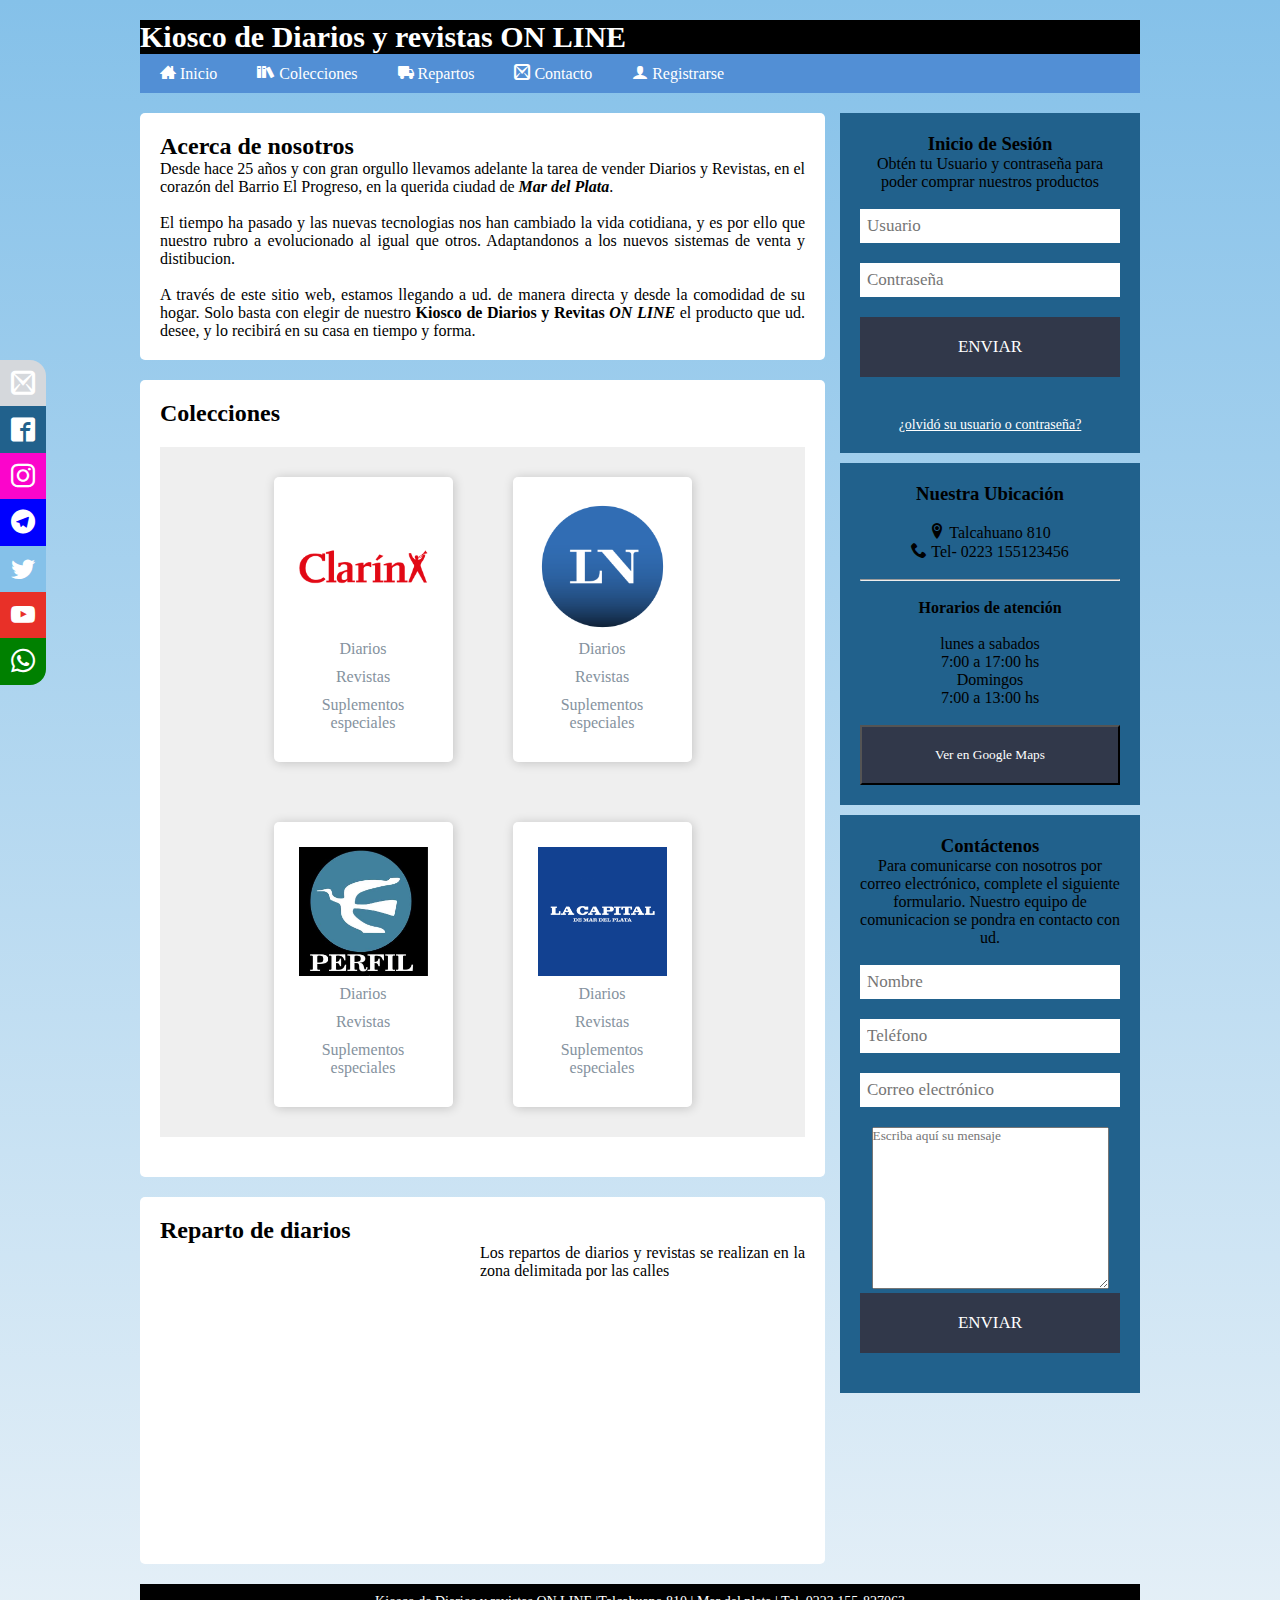
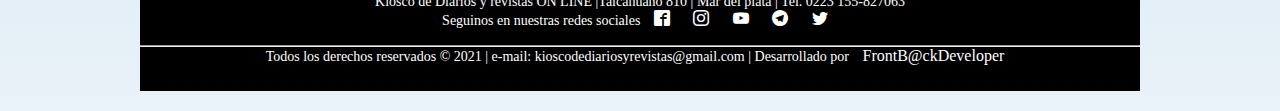
==== index.html @ 90f56857 "inicamos el sitio" ====
<!DOCTYPE html>
<html lang="en">
<head>
	<meta charset="UTF-8">
	<title>Kiosko virtual</title>
	<link rel="stylesheet" href="font.css">
	<link rel="stylesheet" type="text/css" href="estilos.css">
</head>
<body>
	<header>
		
		<div class="titulo">
			<h1>Kiosco de Diarios y revistas ON LINE</h1>
		</div>	
		<nav>
			<ul>
			    <li><a href="#reseña-historica"><span class="icon-home3"></span> Inicio</a></li>
			    <li><a href="#colecciones"><span class="icon-books"></span> Colecciones</a></li>
			    <li><a href="#repartos"><span class="icon-truck"></span> Repartos</a></li>
			    <li><a href="#contacto"><span class="icon-mail2"></span> Contacto</a></li>
			    <li><a href="#"><span class="icon-user"></span> Registrarse</a></li>

			</ul>
		</nav>
		
	</header>
	<section>
		<div class="social-bar">
			<a href="mailto:gustavodbeltran@gmail.com" class="icon icon-mail2"  target="_blank"></a>
			<a href="https://es-la.facebook.com/" class="icon icon-facebook2"  target="_blank"></a>
			<a href="https://www.instagram.com/?hl=es" class="icon icon-instagram"target="_blank"></a>
			<a href="https://www.youtube.com/" class="icon icon-telegram"  target="_blank"></a>
			<a href="https://www.youtube.com/" class="icon icon-twitter"  target="_blank"></a>
			<a href="https://www.youtube.com/" class="icon icon-youtube"  target="_blank"></a>
			<a href="https://web.whatsapp.com/" class="icon icon-whatsapp"  target="_blank"></a>
		</div>
	</section>

	<section class="main">
		<section class="articles">
			<article id="reseña-historica">
				<h2>Acerca de nosotros</h2>
				<p>Desde hace 25 años y con gran orgullo llevamos adelante la tarea de vender Diarios y Revistas, en el corazón del Barrio El Progreso, en la querida ciudad de <strong><em>Mar del Plata</em></strong>.</p><br>
				<p>El tiempo ha pasado y las nuevas tecnologias nos han cambiado la vida cotidiana, y es por ello 
				que nuestro rubro a evolucionado al igual que otros. Adaptandonos a los nuevos sistemas de venta y distibucion.</p><br>
				<p>A través de este sitio web, estamos llegando a ud. de manera directa y desde la comodidad de su hogar. Solo basta con elegir de nuestro <strong>Kiosco de Diarios y Revitas <em>ON LINE</em></strong> el producto que ud. desee, y lo recibirá en su casa en tiempo y forma.</p>
			</article>

			<article id="colecciones">
				<h2>Colecciones</h2>
				<div class="contenedor">
					<div class="tarjeta">
						<a href="clarin.html"><img id="clarin" src="imagenes/logos/logo-clarin.png" alt="Logo editorial"></a>
						
						<ul>
							<li>Diarios</li>
							<li>Revistas</li>
							<li>Suplementos especiales</li>
						</ul>
					</div>
					
					<div class="tarjeta">
						<a href="lanacion.html"><img id="la-nacion" src="imagenes/logos/logo-la-nacion.png"  alt="Logo editorial"></a>
					 	
					 	<ul>
							<li>Diarios</li>
							<li>Revistas</li>
							<li>Suplementos especiales</li>
						</ul>
					</div>

					<div class="tarjeta">
						<a href="perfil.html"><img id="perfil" src="imagenes/logos/logo-perfil.png" alt="Logo editorial"></a>
						
						<ul>
							<li>Diarios</li>
							<li>Revistas</li>
							<li>Suplementos especiales</li>
						</ul>
					</div>	

					<div class="tarjeta">
						<a href="lacapital.html"><img id="otra" src="imagenes/logos/lacapitalmdp.png" alt="Logo editorial"></a>
						
						<ul>
							<li>Diarios</li>
							<li>Revistas</li>
							<li>Suplementos especiales</li>
						</ul>
					</div>		
				</div>
			</article>
				
			<article id="repartos">
				<h2>Reparto de diarios</h2>
				<div class="mapa"><iframe src="https://www.google.com/maps/embed?pb=!1m18!1m12!1m3!1d3142.7952784592476!2d-57.57478438467501!3d-38.028551879713945!2m3!1f0!2f0!3f0!3m2!1i1024!2i768!4f13.1!3m3!1m2!1s0x9584de8dae83ab73%3A0x422f6598121aa01e!2sTalcahuano%20810%2C%20B7608BMR%20Mar%20del%20Plata%2C%20Provincia%20de%20Buenos%20Aires!5e0!3m2!1ses-419!2sar!4v1635591269190!5m2!1ses-419!2sar" width="400" height="300" style="border:0;" allowfullscreen="" loading="lazy"></iframe>
					<p>Los repartos de diarios y revistas se realizan en la zona delimitada por las calles </p></div>
				
			</article>

		</section>

			
		<aside class="principal">
			<div class="formulario">
			<h3>Inicio de Sesión</h3>
			<p>Obtén tu Usuario y contraseña para poder comprar nuestros productos</p><br>
				<form action="" method="post">
		        	<input type="text" name="Usuario" id="usuario" placeholder="Usuario">
		        	<label for="usuario"></label>
		        	<input type="password" name="contraseña" id="contrasenia" placeholder="Contraseña">
		        	<label for="contrasenia"></label>
		        	<input type="button" value="ENVIAR" id="boton"><br>
		        	<label for="boton"></label>
		        	<a id="link-inicio-de-sesion" href="">¿olvidó su usuario o contraseña?</a>
      			 </form>
    		</div>
			
		</aside>
		<aside id="ubicacion">
			<h3>Nuestra Ubicación</h3><br>
			<p><span class="icon-location2"></span> Talcahuano 810</p>
			<p><span class="icon-phone"></span> Tel- 0223 155123456</p><br><hr><br>
			<h4>Horarios de atención</h4><br>
			<p>lunes a sabados</p>
			<p>7:00 a 17:00 hs</p>
			<p>Domingos</p>
			<p>7:00 a 13:00 hs</p><br>
			<button><a href="https://goo.gl/maps/U3btjPP51TxRwu1b6" target="_blank">Ver en Google Maps</a></button><br>
		</aside>

		<aside id="contacto">
			<div class="formulario">
			<h3>Contáctenos</h3>
			<p>Para comunicarse con nosotros por correo electrónico, complete el siguiente formulario. Nuestro equipo de comunicacion se pondra en contacto con ud.</p><br>
				<form action="">
		        	<input type="text" name="Nombre" placeholder="Nombre">
		        	<input type="text" name="Telefono" placeholder="Teléfono">
		        	<input type="email" name="Correo" placeholder="Correo electrónico">
		        	<textarea name="mensaje" placeholder="Escriba aquí su mensaje" cols="30" rows="10"></textarea>
		        	<input type="button" value="ENVIAR" id="boton">

      			 </form>
    		</div>
		</aside>
	</section>
	
	<footer>
	<p class="piedepagina">Kiosco de Diarios y revistas ON LINE |Talcahuano 810 | Mar del plata | Tel. 0223 155-827063</p>
	<p>Seguinos en nuestras redes sociales 
			<a href="https://es-la.facebook.com/"><span class="icon-facebook2" target="_blank"></span></a>
			<a href="https://www.instagram.com/?hl=es"><span class="icon-instagram" target="_blank"></span></a>
			<a href="https://www.youtube.com/"><span class="icon-youtube" target="_blank"></span></a>
			<a href="https://www.youtube.com/"><span class="icon-telegram"  target="_blank"></span></a>
			<a href="https://www.youtube.com/"><span class="icon-twitter"  target="_blank"></span></a><br><br><hr>
	  Todos los derechos reservados &#169 2021 | e-mail: kioscodediariosyrevistas@gmail.com | Desarrollado por <a href="#">FrontB@ckDeveloper</a>
	</p><br>
	</footer>

</body>
</html>
---- font.css ----
@font-face {
  font-family: 'icomoon';
  src:  url('fonts/icomoon.eot?ar2jnz');
  src:  url('fonts/icomoon.eot?ar2jnz#iefix') format('embedded-opentype'),
    url('fonts/icomoon.ttf?ar2jnz') format('truetype'),
    url('fonts/icomoon.woff?ar2jnz') format('woff'),
    url('fonts/icomoon.svg?ar2jnz#icomoon') format('svg');
  font-weight: normal;
  font-style: normal;
  font-display: block;
}

[class^="icon-"], [class*=" icon-"] {
  /* use !important to prevent issues with browser extensions that change fonts */
  font-family: 'icomoon' !important;
  speak: never;
  font-style: normal;
  font-weight: normal;
  font-variant: normal;
  text-transform: none;
  line-height: 1;

  /* Better Font Rendering =========== */
  -webkit-font-smoothing: antialiased;
  -moz-osx-font-smoothing: grayscale;
}

.icon-home:before {
  content: "\e900";
}
.icon-home2:before {
  content: "\e901";
}
.icon-home3:before {
  content: "\e902";
}
.icon-office:before {
  content: "\e903";
}
.icon-newspaper:before {
  content: "\e904";
}
.icon-pencil:before {
  content: "\e905";
}
.icon-pencil2:before {
  content: "\e906";
}
.icon-quill:before {
  content: "\e907";
}
.icon-pen:before {
  content: "\e908";
}
.icon-blog:before {
  content: "\e909";
}
.icon-eyedropper:before {
  content: "\e90a";
}
.icon-droplet:before {
  content: "\e90b";
}
.icon-paint-format:before {
  content: "\e90c";
}
.icon-image:before {
  content: "\e90d";
}
.icon-images:before {
  content: "\e90e";
}
.icon-camera:before {
  content: "\e90f";
}
.icon-headphones:before {
  content: "\e910";
}
.icon-music:before {
  content: "\e911";
}
.icon-play:before {
  content: "\e912";
}
.icon-film:before {
  content: "\e913";
}
.icon-video-camera:before {
  content: "\e914";
}
.icon-dice:before {
  content: "\e915";
}
.icon-pacman:before {
  content: "\e916";
}
.icon-spades:before {
  content: "\e917";
}
.icon-clubs:before {
  content: "\e918";
}
.icon-diamonds:before {
  content: "\e919";
}
.icon-bullhorn:before {
  content: "\e91a";
}
.icon-connection:before {
  content: "\e91b";
}
.icon-podcast:before {
  content: "\e91c";
}
.icon-feed:before {
  content: "\e91d";
}
.icon-mic:before {
  content: "\e91e";
}
.icon-book:before {
  content: "\e91f";
}
.icon-books:before {
  content: "\e920";
}
.icon-library:before {
  content: "\e921";
}
.icon-file-text:before {
  content: "\e922";
}
.icon-profile:before {
  content: "\e923";
}
.icon-file-empty:before {
  content: "\e924";
}
.icon-files-empty:before {
  content: "\e925";
}
.icon-file-text2:before {
  content: "\e926";
}
.icon-file-picture:before {
  content: "\e927";
}
.icon-file-music:before {
  content: "\e928";
}
.icon-file-play:before {
  content: "\e929";
}
.icon-file-video:before {
  content: "\e92a";
}
.icon-file-zip:before {
  content: "\e92b";
}
.icon-copy:before {
  content: "\e92c";
}
.icon-paste:before {
  content: "\e92d";
}
.icon-stack:before {
  content: "\e92e";
}
.icon-folder:before {
  content: "\e92f";
}
.icon-folder-open:before {
  content: "\e930";
}
.icon-folder-plus:before {
  content: "\e931";
}
.icon-folder-minus:before {
  content: "\e932";
}
.icon-folder-download:before {
  content: "\e933";
}
.icon-folder-upload:before {
  content: "\e934";
}
.icon-price-tag:before {
  content: "\e935";
}
.icon-price-tags:before {
  content: "\e936";
}
.icon-barcode:before {
  content: "\e937";
}
.icon-qrcode:before {
  content: "\e938";
}
.icon-ticket:before {
  content: "\e939";
}
.icon-cart:before {
  content: "\e93a";
}
.icon-coin-dollar:before {
  content: "\e93b";
}
.icon-coin-euro:before {
  content: "\e93c";
}
.icon-coin-pound:before {
  content: "\e93d";
}
.icon-coin-yen:before {
  content: "\e93e";
}
.icon-credit-card:before {
  content: "\e93f";
}
.icon-calculator:before {
  content: "\e940";
}
.icon-lifebuoy:before {
  content: "\e941";
}
.icon-phone:before {
  content: "\e942";
}
.icon-phone-hang-up:before {
  content: "\e943";
}
.icon-address-book:before {
  content: "\e944";
}
.icon-envelop:before {
  content: "\e945";
}
.icon-pushpin:before {
  content: "\e946";
}
.icon-location:before {
  content: "\e947";
}
.icon-location2:before {
  content: "\e948";
}
.icon-compass:before {
  content: "\e949";
}
.icon-compass2:before {
  content: "\e94a";
}
.icon-map:before {
  content: "\e94b";
}
.icon-map2:before {
  content: "\e94c";
}
.icon-history:before {
  content: "\e94d";
}
.icon-clock:before {
  content: "\e94e";
}
.icon-clock2:before {
  content: "\e94f";
}
.icon-alarm:before {
  content: "\e950";
}
.icon-bell:before {
  content: "\e951";
}
.icon-stopwatch:before {
  content: "\e952";
}
.icon-calendar:before {
  content: "\e953";
}
.icon-printer:before {
  content: "\e954";
}
.icon-keyboard:before {
  content: "\e955";
}
.icon-display:before {
  content: "\e956";
}
.icon-laptop:before {
  content: "\e957";
}
.icon-mobile:before {
  content: "\e958";
}
.icon-mobile2:before {
  content: "\e959";
}
.icon-tablet:before {
  content: "\e95a";
}
.icon-tv:before {
  content: "\e95b";
}
.icon-drawer:before {
  content: "\e95c";
}
.icon-drawer2:before {
  content: "\e95d";
}
.icon-box-add:before {
  content: "\e95e";
}
.icon-box-remove:before {
  content: "\e95f";
}
.icon-download:before {
  content: "\e960";
}
.icon-upload:before {
  content: "\e961";
}
.icon-floppy-disk:before {
  content: "\e962";
}
.icon-drive:before {
  content: "\e963";
}
.icon-database:before {
  content: "\e964";
}
.icon-undo:before {
  content: "\e965";
}
.icon-redo:before {
  content: "\e966";
}
.icon-undo2:before {
  content: "\e967";
}
.icon-redo2:before {
  content: "\e968";
}
.icon-forward:before {
  content: "\e969";
}
.icon-reply:before {
  content: "\e96a";
}
.icon-bubble:before {
  content: "\e96b";
}
.icon-bubbles:before {
  content: "\e96c";
}
.icon-bubbles2:before {
  content: "\e96d";
}
.icon-bubble2:before {
  content: "\e96e";
}
.icon-bubbles3:before {
  content: "\e96f";
}
.icon-bubbles4:before {
  content: "\e970";
}
.icon-user:before {
  content: "\e971";
}
.icon-users:before {
  content: "\e972";
}
.icon-user-plus:before {
  content: "\e973";
}
.icon-user-minus:before {
  content: "\e974";
}
.icon-user-check:before {
  content: "\e975";
}
.icon-user-tie:before {
  content: "\e976";
}
.icon-quotes-left:before {
  content: "\e977";
}
.icon-quotes-right:before {
  content: "\e978";
}
.icon-hour-glass:before {
  content: "\e979";
}
.icon-spinner:before {
  content: "\e97a";
}
.icon-spinner2:before {
  content: "\e97b";
}
.icon-spinner3:before {
  content: "\e97c";
}
.icon-spinner4:before {
  content: "\e97d";
}
.icon-spinner5:before {
  content: "\e97e";
}
.icon-spinner6:before {
  content: "\e97f";
}
.icon-spinner7:before {
  content: "\e980";
}
.icon-spinner8:before {
  content: "\e981";
}
.icon-spinner9:before {
  content: "\e982";
}
.icon-spinner10:before {
  content: "\e983";
}
.icon-spinner11:before {
  content: "\e984";
}
.icon-binoculars:before {
  content: "\e985";
}
.icon-search:before {
  content: "\e986";
}
.icon-zoom-in:before {
  content: "\e987";
}
.icon-zoom-out:before {
  content: "\e988";
}
.icon-enlarge:before {
  content: "\e989";
}
.icon-shrink:before {
  content: "\e98a";
}
.icon-enlarge2:before {
  content: "\e98b";
}
.icon-shrink2:before {
  content: "\e98c";
}
.icon-key:before {
  content: "\e98d";
}
.icon-key2:before {
  content: "\e98e";
}
.icon-lock:before {
  content: "\e98f";
}
.icon-unlocked:before {
  content: "\e990";
}
.icon-wrench:before {
  content: "\e991";
}
.icon-equalizer:before {
  content: "\e992";
}
.icon-equalizer2:before {
  content: "\e993";
}
.icon-cog:before {
  content: "\e994";
}
.icon-cogs:before {
  content: "\e995";
}
.icon-hammer:before {
  content: "\e996";
}
.icon-magic-wand:before {
  content: "\e997";
}
.icon-aid-kit:before {
  content: "\e998";
}
.icon-bug:before {
  content: "\e999";
}
.icon-pie-chart:before {
  content: "\e99a";
}
.icon-stats-dots:before {
  content: "\e99b";
}
.icon-stats-bars:before {
  content: "\e99c";
}
.icon-stats-bars2:before {
  content: "\e99d";
}
.icon-trophy:before {
  content: "\e99e";
}
.icon-gift:before {
  content: "\e99f";
}
.icon-glass:before {
  content: "\e9a0";
}
.icon-glass2:before {
  content: "\e9a1";
}
.icon-mug:before {
  content: "\e9a2";
}
.icon-spoon-knife:before {
  content: "\e9a3";
}
.icon-leaf:before {
  content: "\e9a4";
}
.icon-rocket:before {
  content: "\e9a5";
}
.icon-meter:before {
  content: "\e9a6";
}
.icon-meter2:before {
  content: "\e9a7";
}
.icon-hammer2:before {
  content: "\e9a8";
}
.icon-fire:before {
  content: "\e9a9";
}
.icon-lab:before {
  content: "\e9aa";
}
.icon-magnet:before {
  content: "\e9ab";
}
.icon-bin:before {
  content: "\e9ac";
}
.icon-bin2:before {
  content: "\e9ad";
}
.icon-briefcase:before {
  content: "\e9ae";
}
.icon-airplane:before {
  content: "\e9af";
}
.icon-truck:before {
  content: "\e9b0";
}
.icon-road:before {
  content: "\e9b1";
}
.icon-accessibility:before {
  content: "\e9b2";
}
.icon-target:before {
  content: "\e9b3";
}
.icon-shield:before {
  content: "\e9b4";
}
.icon-power:before {
  content: "\e9b5";
}
.icon-switch:before {
  content: "\e9b6";
}
.icon-power-cord:before {
  content: "\e9b7";
}
.icon-clipboard:before {
  content: "\e9b8";
}
.icon-list-numbered:before {
  content: "\e9b9";
}
.icon-list:before {
  content: "\e9ba";
}
.icon-list2:before {
  content: "\e9bb";
}
.icon-tree:before {
  content: "\e9bc";
}
.icon-menu:before {
  content: "\e9bd";
}
.icon-menu2:before {
  content: "\e9be";
}
.icon-menu3:before {
  content: "\e9bf";
}
.icon-menu4:before {
  content: "\e9c0";
}
.icon-cloud:before {
  content: "\e9c1";
}
.icon-cloud-download:before {
  content: "\e9c2";
}
.icon-cloud-upload:before {
  content: "\e9c3";
}
.icon-cloud-check:before {
  content: "\e9c4";
}
.icon-download2:before {
  content: "\e9c5";
}
.icon-upload2:before {
  content: "\e9c6";
}
.icon-download3:before {
  content: "\e9c7";
}
.icon-upload3:before {
  content: "\e9c8";
}
.icon-sphere:before {
  content: "\e9c9";
}
.icon-earth:before {
  content: "\e9ca";
}
.icon-link:before {
  content: "\e9cb";
}
.icon-flag:before {
  content: "\e9cc";
}
.icon-attachment:before {
  content: "\e9cd";
}
.icon-eye:before {
  content: "\e9ce";
}
.icon-eye-plus:before {
  content: "\e9cf";
}
.icon-eye-minus:before {
  content: "\e9d0";
}
.icon-eye-blocked:before {
  content: "\e9d1";
}
.icon-bookmark:before {
  content: "\e9d2";
}
.icon-bookmarks:before {
  content: "\e9d3";
}
.icon-sun:before {
  content: "\e9d4";
}
.icon-contrast:before {
  content: "\e9d5";
}
.icon-brightness-contrast:before {
  content: "\e9d6";
}
.icon-star-empty:before {
  content: "\e9d7";
}
.icon-star-half:before {
  content: "\e9d8";
}
.icon-star-full:before {
  content: "\e9d9";
}
.icon-heart:before {
  content: "\e9da";
}
.icon-heart-broken:before {
  content: "\e9db";
}
.icon-man:before {
  content: "\e9dc";
}
.icon-woman:before {
  content: "\e9dd";
}
.icon-man-woman:before {
  content: "\e9de";
}
.icon-happy:before {
  content: "\e9df";
}
.icon-happy2:before {
  content: "\e9e0";
}
.icon-smile:before {
  content: "\e9e1";
}
.icon-smile2:before {
  content: "\e9e2";
}
.icon-tongue:before {
  content: "\e9e3";
}
.icon-tongue2:before {
  content: "\e9e4";
}
.icon-sad:before {
  content: "\e9e5";
}
.icon-sad2:before {
  content: "\e9e6";
}
.icon-wink:before {
  content: "\e9e7";
}
.icon-wink2:before {
  content: "\e9e8";
}
.icon-grin:before {
  content: "\e9e9";
}
.icon-grin2:before {
  content: "\e9ea";
}
.icon-cool:before {
  content: "\e9eb";
}
.icon-cool2:before {
  content: "\e9ec";
}
.icon-angry:before {
  content: "\e9ed";
}
.icon-angry2:before {
  content: "\e9ee";
}
.icon-evil:before {
  content: "\e9ef";
}
.icon-evil2:before {
  content: "\e9f0";
}
.icon-shocked:before {
  content: "\e9f1";
}
.icon-shocked2:before {
  content: "\e9f2";
}
.icon-baffled:before {
  content: "\e9f3";
}
.icon-baffled2:before {
  content: "\e9f4";
}
.icon-confused:before {
  content: "\e9f5";
}
.icon-confused2:before {
  content: "\e9f6";
}
.icon-neutral:before {
  content: "\e9f7";
}
.icon-neutral2:before {
  content: "\e9f8";
}
.icon-hipster:before {
  content: "\e9f9";
}
.icon-hipster2:before {
  content: "\e9fa";
}
.icon-wondering:before {
  content: "\e9fb";
}
.icon-wondering2:before {
  content: "\e9fc";
}
.icon-sleepy:before {
  content: "\e9fd";
}
.icon-sleepy2:before {
  content: "\e9fe";
}
.icon-frustrated:before {
  content: "\e9ff";
}
.icon-frustrated2:before {
  content: "\ea00";
}
.icon-crying:before {
  content: "\ea01";
}
.icon-crying2:before {
  content: "\ea02";
}
.icon-point-up:before {
  content: "\ea03";
}
.icon-point-right:before {
  content: "\ea04";
}
.icon-point-down:before {
  content: "\ea05";
}
.icon-point-left:before {
  content: "\ea06";
}
.icon-warning:before {
  content: "\ea07";
}
.icon-notification:before {
  content: "\ea08";
}
.icon-question:before {
  content: "\ea09";
}
.icon-plus:before {
  content: "\ea0a";
}
.icon-minus:before {
  content: "\ea0b";
}
.icon-info:before {
  content: "\ea0c";
}
.icon-cancel-circle:before {
  content: "\ea0d";
}
.icon-blocked:before {
  content: "\ea0e";
}
.icon-cross:before {
  content: "\ea0f";
}
.icon-checkmark:before {
  content: "\ea10";
}
.icon-checkmark2:before {
  content: "\ea11";
}
.icon-spell-check:before {
  content: "\ea12";
}
.icon-enter:before {
  content: "\ea13";
}
.icon-exit:before {
  content: "\ea14";
}
.icon-play2:before {
  content: "\ea15";
}
.icon-pause:before {
  content: "\ea16";
}
.icon-stop:before {
  content: "\ea17";
}
.icon-previous:before {
  content: "\ea18";
}
.icon-next:before {
  content: "\ea19";
}
.icon-backward:before {
  content: "\ea1a";
}
.icon-forward2:before {
  content: "\ea1b";
}
.icon-play3:before {
  content: "\ea1c";
}
.icon-pause2:before {
  content: "\ea1d";
}
.icon-stop2:before {
  content: "\ea1e";
}
.icon-backward2:before {
  content: "\ea1f";
}
.icon-forward3:before {
  content: "\ea20";
}
.icon-first:before {
  content: "\ea21";
}
.icon-last:before {
  content: "\ea22";
}
.icon-previous2:before {
  content: "\ea23";
}
.icon-next2:before {
  content: "\ea24";
}
.icon-eject:before {
  content: "\ea25";
}
.icon-volume-high:before {
  content: "\ea26";
}
.icon-volume-medium:before {
  content: "\ea27";
}
.icon-volume-low:before {
  content: "\ea28";
}
.icon-volume-mute:before {
  content: "\ea29";
}
.icon-volume-mute2:before {
  content: "\ea2a";
}
.icon-volume-increase:before {
  content: "\ea2b";
}
.icon-volume-decrease:before {
  content: "\ea2c";
}
.icon-loop:before {
  content: "\ea2d";
}
.icon-loop2:before {
  content: "\ea2e";
}
.icon-infinite:before {
  content: "\ea2f";
}
.icon-shuffle:before {
  content: "\ea30";
}
.icon-arrow-up-left:before {
  content: "\ea31";
}
.icon-arrow-up:before {
  content: "\ea32";
}
.icon-arrow-up-right:before {
  content: "\ea33";
}
.icon-arrow-right:before {
  content: "\ea34";
}
.icon-arrow-down-right:before {
  content: "\ea35";
}
.icon-arrow-down:before {
  content: "\ea36";
}
.icon-arrow-down-left:before {
  content: "\ea37";
}
.icon-arrow-left:before {
  content: "\ea38";
}
.icon-arrow-up-left2:before {
  content: "\ea39";
}
.icon-arrow-up2:before {
  content: "\ea3a";
}
.icon-arrow-up-right2:before {
  content: "\ea3b";
}
.icon-arrow-right2:before {
  content: "\ea3c";
}
.icon-arrow-down-right2:before {
  content: "\ea3d";
}
.icon-arrow-down2:before {
  content: "\ea3e";
}
.icon-arrow-down-left2:before {
  content: "\ea3f";
}
.icon-arrow-left2:before {
  content: "\ea40";
}
.icon-circle-up:before {
  content: "\ea41";
}
.icon-circle-right:before {
  content: "\ea42";
}
.icon-circle-down:before {
  content: "\ea43";
}
.icon-circle-left:before {
  content: "\ea44";
}
.icon-tab:before {
  content: "\ea45";
}
.icon-move-up:before {
  content: "\ea46";
}
.icon-move-down:before {
  content: "\ea47";
}
.icon-sort-alpha-asc:before {
  content: "\ea48";
}
.icon-sort-alpha-desc:before {
  content: "\ea49";
}
.icon-sort-numeric-asc:before {
  content: "\ea4a";
}
.icon-sort-numberic-desc:before {
  content: "\ea4b";
}
.icon-sort-amount-asc:before {
  content: "\ea4c";
}
.icon-sort-amount-desc:before {
  content: "\ea4d";
}
.icon-command:before {
  content: "\ea4e";
}
.icon-shift:before {
  content: "\ea4f";
}
.icon-ctrl:before {
  content: "\ea50";
}
.icon-opt:before {
  content: "\ea51";
}
.icon-checkbox-checked:before {
  content: "\ea52";
}
.icon-checkbox-unchecked:before {
  content: "\ea53";
}
.icon-radio-checked:before {
  content: "\ea54";
}
.icon-radio-checked2:before {
  content: "\ea55";
}
.icon-radio-unchecked:before {
  content: "\ea56";
}
.icon-crop:before {
  content: "\ea57";
}
.icon-make-group:before {
  content: "\ea58";
}
.icon-ungroup:before {
  content: "\ea59";
}
.icon-scissors:before {
  content: "\ea5a";
}
.icon-filter:before {
  content: "\ea5b";
}
.icon-font:before {
  content: "\ea5c";
}
.icon-ligature:before {
  content: "\ea5d";
}
.icon-ligature2:before {
  content: "\ea5e";
}
.icon-text-height:before {
  content: "\ea5f";
}
.icon-text-width:before {
  content: "\ea60";
}
.icon-font-size:before {
  content: "\ea61";
}
.icon-bold:before {
  content: "\ea62";
}
.icon-underline:before {
  content: "\ea63";
}
.icon-italic:before {
  content: "\ea64";
}
.icon-strikethrough:before {
  content: "\ea65";
}
.icon-omega:before {
  content: "\ea66";
}
.icon-sigma:before {
  content: "\ea67";
}
.icon-page-break:before {
  content: "\ea68";
}
.icon-superscript:before {
  content: "\ea69";
}
.icon-subscript:before {
  content: "\ea6a";
}
.icon-superscript2:before {
  content: "\ea6b";
}
.icon-subscript2:before {
  content: "\ea6c";
}
.icon-text-color:before {
  content: "\ea6d";
}
.icon-pagebreak:before {
  content: "\ea6e";
}
.icon-clear-formatting:before {
  content: "\ea6f";
}
.icon-table:before {
  content: "\ea70";
}
.icon-table2:before {
  content: "\ea71";
}
.icon-insert-template:before {
  content: "\ea72";
}
.icon-pilcrow:before {
  content: "\ea73";
}
.icon-ltr:before {
  content: "\ea74";
}
.icon-rtl:before {
  content: "\ea75";
}
.icon-section:before {
  content: "\ea76";
}
.icon-paragraph-left:before {
  content: "\ea77";
}
.icon-paragraph-center:before {
  content: "\ea78";
}
.icon-paragraph-right:before {
  content: "\ea79";
}
.icon-paragraph-justify:before {
  content: "\ea7a";
}
.icon-indent-increase:before {
  content: "\ea7b";
}
.icon-indent-decrease:before {
  content: "\ea7c";
}
.icon-share:before {
  content: "\ea7d";
}
.icon-new-tab:before {
  content: "\ea7e";
}
.icon-embed:before {
  content: "\ea7f";
}
.icon-embed2:before {
  content: "\ea80";
}
.icon-terminal:before {
  content: "\ea81";
}
.icon-share2:before {
  content: "\ea82";
}
.icon-mail:before {
  content: "\ea83";
}
.icon-mail2:before {
  content: "\ea84";
}
.icon-mail3:before {
  content: "\ea85";
}
.icon-mail4:before {
  content: "\ea86";
}
.icon-amazon:before {
  content: "\ea87";
}
.icon-google:before {
  content: "\ea88";
}
.icon-google2:before {
  content: "\ea89";
}
.icon-google3:before {
  content: "\ea8a";
}
.icon-google-plus:before {
  content: "\ea8b";
}
.icon-google-plus2:before {
  content: "\ea8c";
}
.icon-google-plus3:before {
  content: "\ea8d";
}
.icon-hangouts:before {
  content: "\ea8e";
}
.icon-google-drive:before {
  content: "\ea8f";
}
.icon-facebook:before {
  content: "\ea90";
}
.icon-facebook2:before {
  content: "\ea91";
}
.icon-instagram:before {
  content: "\ea92";
}
.icon-whatsapp:before {
  content: "\ea93";
}
.icon-spotify:before {
  content: "\ea94";
}
.icon-telegram:before {
  content: "\ea95";
}
.icon-twitter:before {
  content: "\ea96";
}
.icon-vine:before {
  content: "\ea97";
}
.icon-vk:before {
  content: "\ea98";
}
.icon-renren:before {
  content: "\ea99";
}
.icon-sina-weibo:before {
  content: "\ea9a";
}
.icon-rss:before {
  content: "\ea9b";
}
.icon-rss2:before {
  content: "\ea9c";
}
.icon-youtube:before {
  content: "\ea9d";
}
.icon-youtube2:before {
  content: "\ea9e";
}
.icon-twitch:before {
  content: "\ea9f";
}
.icon-vimeo:before {
  content: "\eaa0";
}
.icon-vimeo2:before {
  content: "\eaa1";
}
.icon-lanyrd:before {
  content: "\eaa2";
}
.icon-flickr:before {
  content: "\eaa3";
}
.icon-flickr2:before {
  content: "\eaa4";
}
.icon-flickr3:before {
  content: "\eaa5";
}
.icon-flickr4:before {
  content: "\eaa6";
}
.icon-dribbble:before {
  content: "\eaa7";
}
.icon-behance:before {
  content: "\eaa8";
}
.icon-behance2:before {
  content: "\eaa9";
}
.icon-deviantart:before {
  content: "\eaaa";
}
.icon-500px:before {
  content: "\eaab";
}
.icon-steam:before {
  content: "\eaac";
}
.icon-steam2:before {
  content: "\eaad";
}
.icon-dropbox:before {
  content: "\eaae";
}
.icon-onedrive:before {
  content: "\eaaf";
}
.icon-github:before {
  content: "\eab0";
}
.icon-npm:before {
  content: "\eab1";
}
.icon-basecamp:before {
  content: "\eab2";
}
.icon-trello:before {
  content: "\eab3";
}
.icon-wordpress:before {
  content: "\eab4";
}
.icon-joomla:before {
  content: "\eab5";
}
.icon-ello:before {
  content: "\eab6";
}
.icon-blogger:before {
  content: "\eab7";
}
.icon-blogger2:before {
  content: "\eab8";
}
.icon-tumblr:before {
  content: "\eab9";
}
.icon-tumblr2:before {
  content: "\eaba";
}
.icon-yahoo:before {
  content: "\eabb";
}
.icon-yahoo2:before {
  content: "\eabc";
}
.icon-tux:before {
  content: "\eabd";
}
.icon-appleinc:before {
  content: "\eabe";
}
.icon-finder:before {
  content: "\eabf";
}
.icon-android:before {
  content: "\eac0";
}
.icon-windows:before {
  content: "\eac1";
}
.icon-windows8:before {
  content: "\eac2";
}
.icon-soundcloud:before {
  content: "\eac3";
}
.icon-soundcloud2:before {
  content: "\eac4";
}
.icon-skype:before {
  content: "\eac5";
}
.icon-reddit:before {
  content: "\eac6";
}
.icon-hackernews:before {
  content: "\eac7";
}
.icon-wikipedia:before {
  content: "\eac8";
}
.icon-linkedin:before {
  content: "\eac9";
}
.icon-linkedin2:before {
  content: "\eaca";
}
.icon-lastfm:before {
  content: "\eacb";
}
.icon-lastfm2:before {
  content: "\eacc";
}
.icon-delicious:before {
  content: "\eacd";
}
.icon-stumbleupon:before {
  content: "\eace";
}
.icon-stumbleupon2:before {
  content: "\eacf";
}
.icon-stackoverflow:before {
  content: "\ead0";
}
.icon-pinterest:before {
  content: "\ead1";
}
.icon-pinterest2:before {
  content: "\ead2";
}
.icon-xing:before {
  content: "\ead3";
}
.icon-xing2:before {
  content: "\ead4";
}
.icon-flattr:before {
  content: "\ead5";
}
.icon-foursquare:before {
  content: "\ead6";
}
.icon-yelp:before {
  content: "\ead7";
}
.icon-paypal:before {
  content: "\ead8";
}
.icon-chrome:before {
  content: "\ead9";
}
.icon-firefox:before {
  content: "\eada";
}
.icon-IE:before {
  content: "\eadb";
}
.icon-edge:before {
  content: "\eadc";
}
.icon-safari:before {
  content: "\eadd";
}
.icon-opera:before {
  content: "\eade";
}
.icon-file-pdf:before {
  content: "\eadf";
}
.icon-file-openoffice:before {
  content: "\eae0";
}
.icon-file-word:before {
  content: "\eae1";
}
.icon-file-excel:before {
  content: "\eae2";
}
.icon-libreoffice:before {
  content: "\eae3";
}
.icon-html-five:before {
  content: "\eae4";
}
.icon-html-five2:before {
  content: "\eae5";
}
.icon-css3:before {
  content: "\eae6";
}
.icon-git:before {
  content: "\eae7";
}
.icon-codepen:before {
  content: "\eae8";
}
.icon-svg:before {
  content: "\eae9";
}
.icon-IcoMoon:before {
  content: "\eaea";
}
---- estilos.css ----
*{
	margin: 0;
	padding: 0;
	font-family: verdana;
}
body {
	background-image: linear-gradient(#85C1E9,#EAF2F8);
}
footer a{
	color: #fff;
	padding: 5px;
	font-size: 16px;
	text-decoration: none;
	margin: 5px;
}
footer a:hover{
	color: orange;
}

header .titulo{
	background: #000;
}
header .titulo h1{
	font-size: 30px;
	color: #fff;
}
header, .main, footer{
width: 90%;
margin: 20px auto;
max-width: 1000px;
}
header nav{
	background: #528fd5;
	overflow: hidden;
}
header nav ul{
	list-style: none;
}
header nav ul li{
	float: left;
}
header nav ul li a{
	padding: 10px 20px;
	display: block;
	color: #fff;
	text-decoration: none;
}
header nav ul li a:hover{
background: #75acec;
}

.main .articles{
width: 68.5%;
margin: auto;
margin-right: 1.5%;
float: left;
text-align: justify;
}
.main .articles article{
	padding: 20px;
	background: #fff;
	margin-bottom: 20px;
	border-radius: 5px;
}

aside{
width: 30%;
margin: auto;
margin-bottom: 10px;
background: #21618C;
float: left;
padding: 20px;
box-sizing: border-box;
text-align: center;
}

footer{
background: #000;
font-size: 14px;
color: #fff;
clear: both;
padding: 10px 0px;
text-align: center;
}
.mapa{
	display: flex;
}
.mapa p{
	margin-left: 20px;
}
.social-bar{
	position: fixed;
	left: 0;
	top: 40%;
	font-size: 1.5rem;
	display: flex;
	flex-direction: column;
	align-items: flex-start;
	z-index: 100;
}
.icon{
	color: white;
	text-decoration: none;
	padding: .7rem;
	display: flex;
	transition: all .5s;
}

.social-bar .icon-mail2{
	background: #D5D8DC;
}
.social-bar .icon-twitter{
	background: #85C1E9;
}
.social-bar .icon-telegram{
	background: blue;
}
.social-bar .icon-facebook2{
	background: #21618C;
}
.social-bar .icon-instagram{
	background: #FB05CB ;
}
.social-bar .icon-youtube{
	background: #e83028;
}
.social-bar .icon-whatsapp{
	background: green;
}
.social-bar .icon:first-child{
	border-radius: 0 1rem 0 0;
}
.social-bar .icon:last-child{
	border-radius: 0 0 1rem 0;
}
.icon:hover{
	padding-right: 3rem;
	border-radius:0 1rem 1rem 0;
	box-shadow: 0 0 .5rem rgba(0, 0, 0, .42);
}

.formulario input{
	display: block;
	width: 100%;
	margin-bottom: 20px;
	padding: 7px;
	box-sizing: border-box;
	font-size: 17px;
	border:  none;
}
textarea {
	min-height: 100px;
	max-height: 200px;
	max-width: 100%;
}

#boton {
	background-color: #31384A;
	color: #fff;
	padding: 20px;
}
#boton:hover {
	background: rgba(234, 242, 248, 0.4);
	cursor: pointer;
}
#boton:active{
	transform: scale(1.05);
}
button{
	width: 100%;
	background-color: #31384A;
	padding: 20px;
}
button a{
	color: #fff;
	text-decoration: none;
	padding: 20px 40px;
}
button:hover{
	background: rgba(234, 242, 248, 0.4);
	cursor: pointer;
}
button:active{
	transform: scale(1.05);
}
#link-inicio-de-sesion{
	color: #fff;
	font-size: 14px;
}

 /*estilos de la seccion colecciones*/
.contenedor{
	display: flex;
	flex-wrap: wrap;
	justify-content: center;
	background: #efefef;
	margin: 20px auto;
	max-width: 1000px;
}
.tarjeta {
	width: 20%;
	margin: 30px 30px 30px 30px;
	background: #fff;
	padding: 25px;
	text-align: center;
	box-shadow: 1px 1px 11px #00000030;
	transition: 0.4s;
	border-radius: 5px;

}
.tarjeta img{
	width: 100%;
}
.tarjeta ul li{
	list-style: none;
	font-size: 16px;
	color: #85929E;
	padding: 5px 10px;
	transition: 0.4s;
}

.tarjeta:active{
	transform: scale(1.05);
}

.tarjeta:hover{
	box-shadow: 5px 5px 5px #5D6D7E;
	transform: scale(1.1);
}

/* estilos de tarjetas */

#tarjeta-colecciones{
	display: flex;
	flex-wrap: wrap;
	justify-content: center;
	background: #efefef;
	margin: 20px auto;
	max-width: 1000px;
}
.tarjeta-colecciones img{
	width: 100%;
}
.tarjeta-colecciones{
	width: 20%;
	margin: 30px 30px 30px 30px;
	background: #fff;
	padding: 25px;
	text-align: center;
	box-shadow: 1px 1px 11px #00000030;
}
.colecciones h2{
	font-size: 16px;
	color: #aaa;
}
.parrafo-colecciones{
	line-height: 30px;
	color: #808080;
}
.tarjeta-colecciones a{
	text-decoration: none;
	font-size: 25px;
	color: #85929E;
	padding: 5px 10px;
	transition: 0.4s;
}
 .tarjeta-colecciones a:hover{
	color: #283747;
}
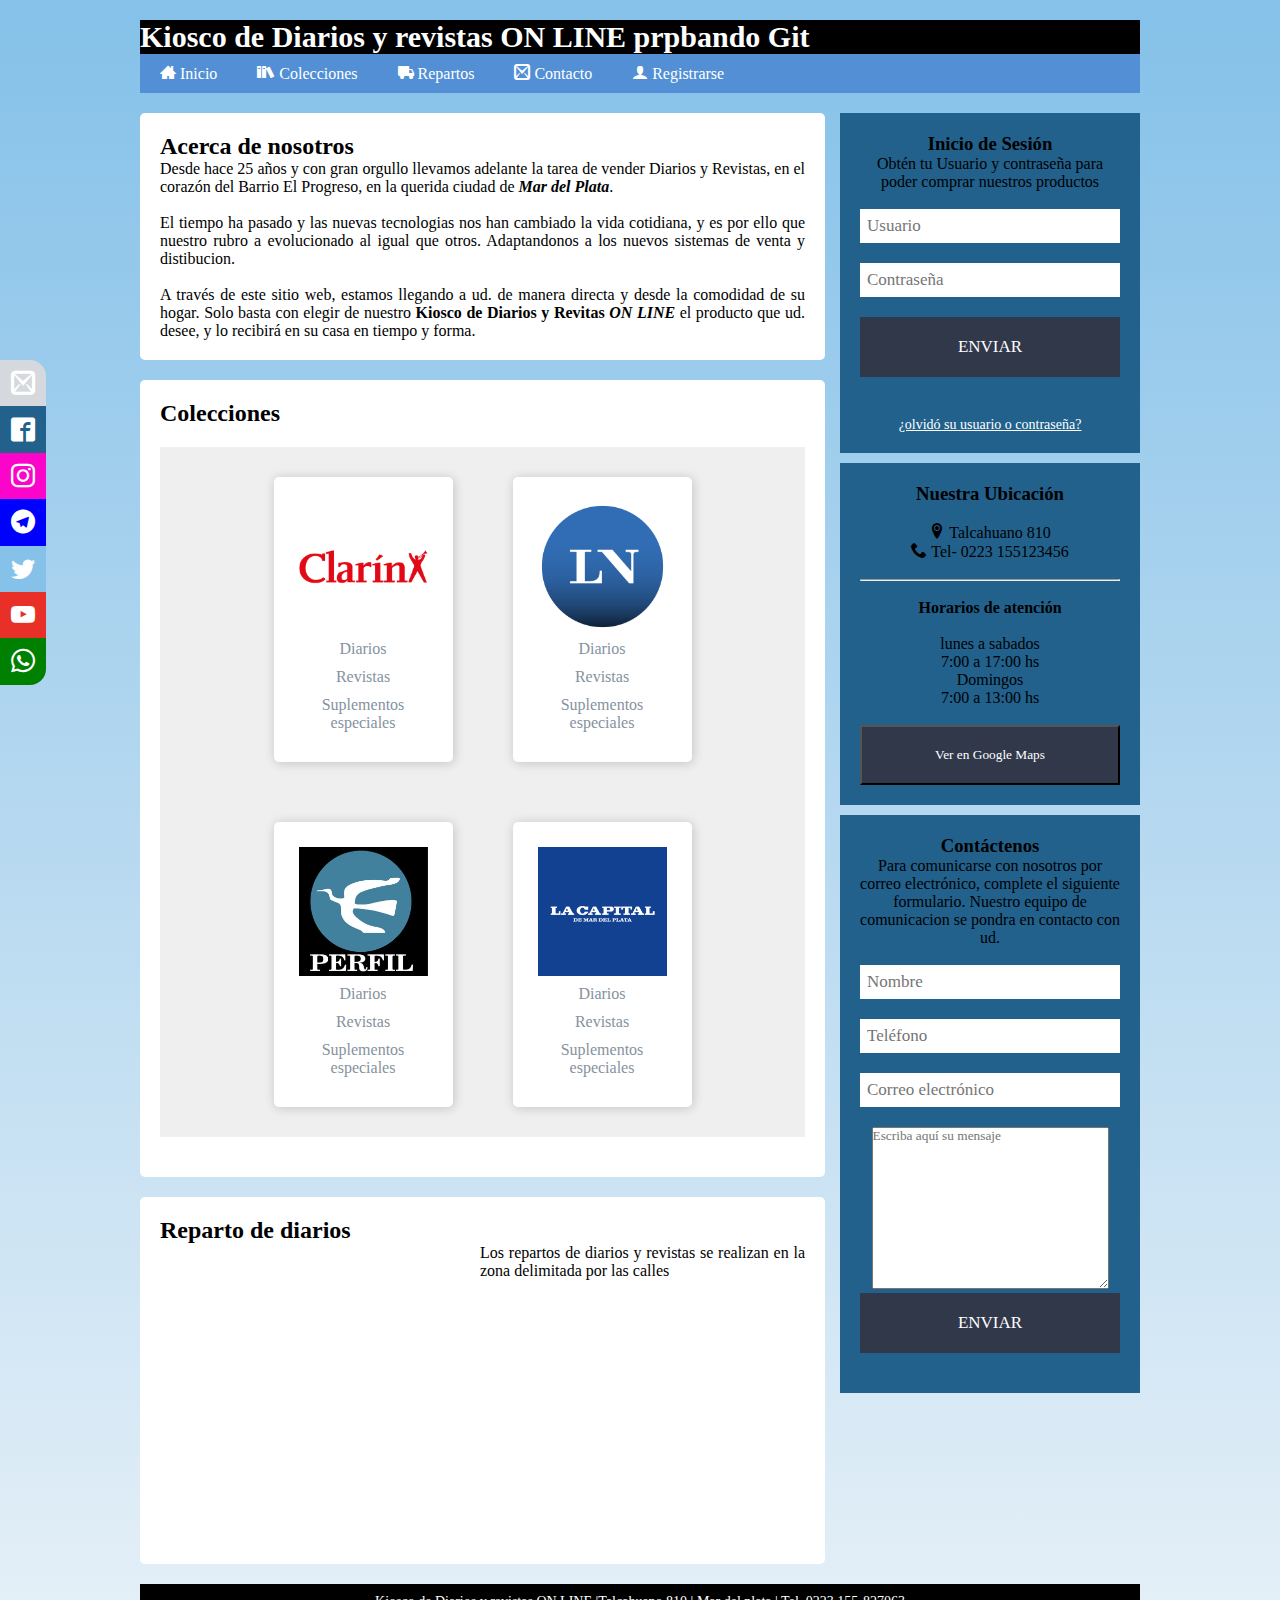
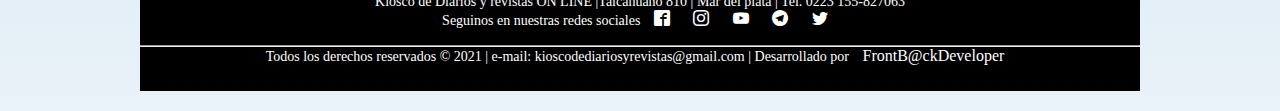
==== commit ebeb8a9d: "cambiar el titulo del index" ====
--- a/index.html
+++ b/index.html
@@ -10,7 +10,7 @@
 	<header>
 		
 		<div class="titulo">
-			<h1>Kiosco de Diarios y revistas ON LINE</h1>
+			<h1>Kiosco de Diarios y revistas ON LINE prpbando Git</h1>
 		</div>	
 		<nav>
 			<ul>
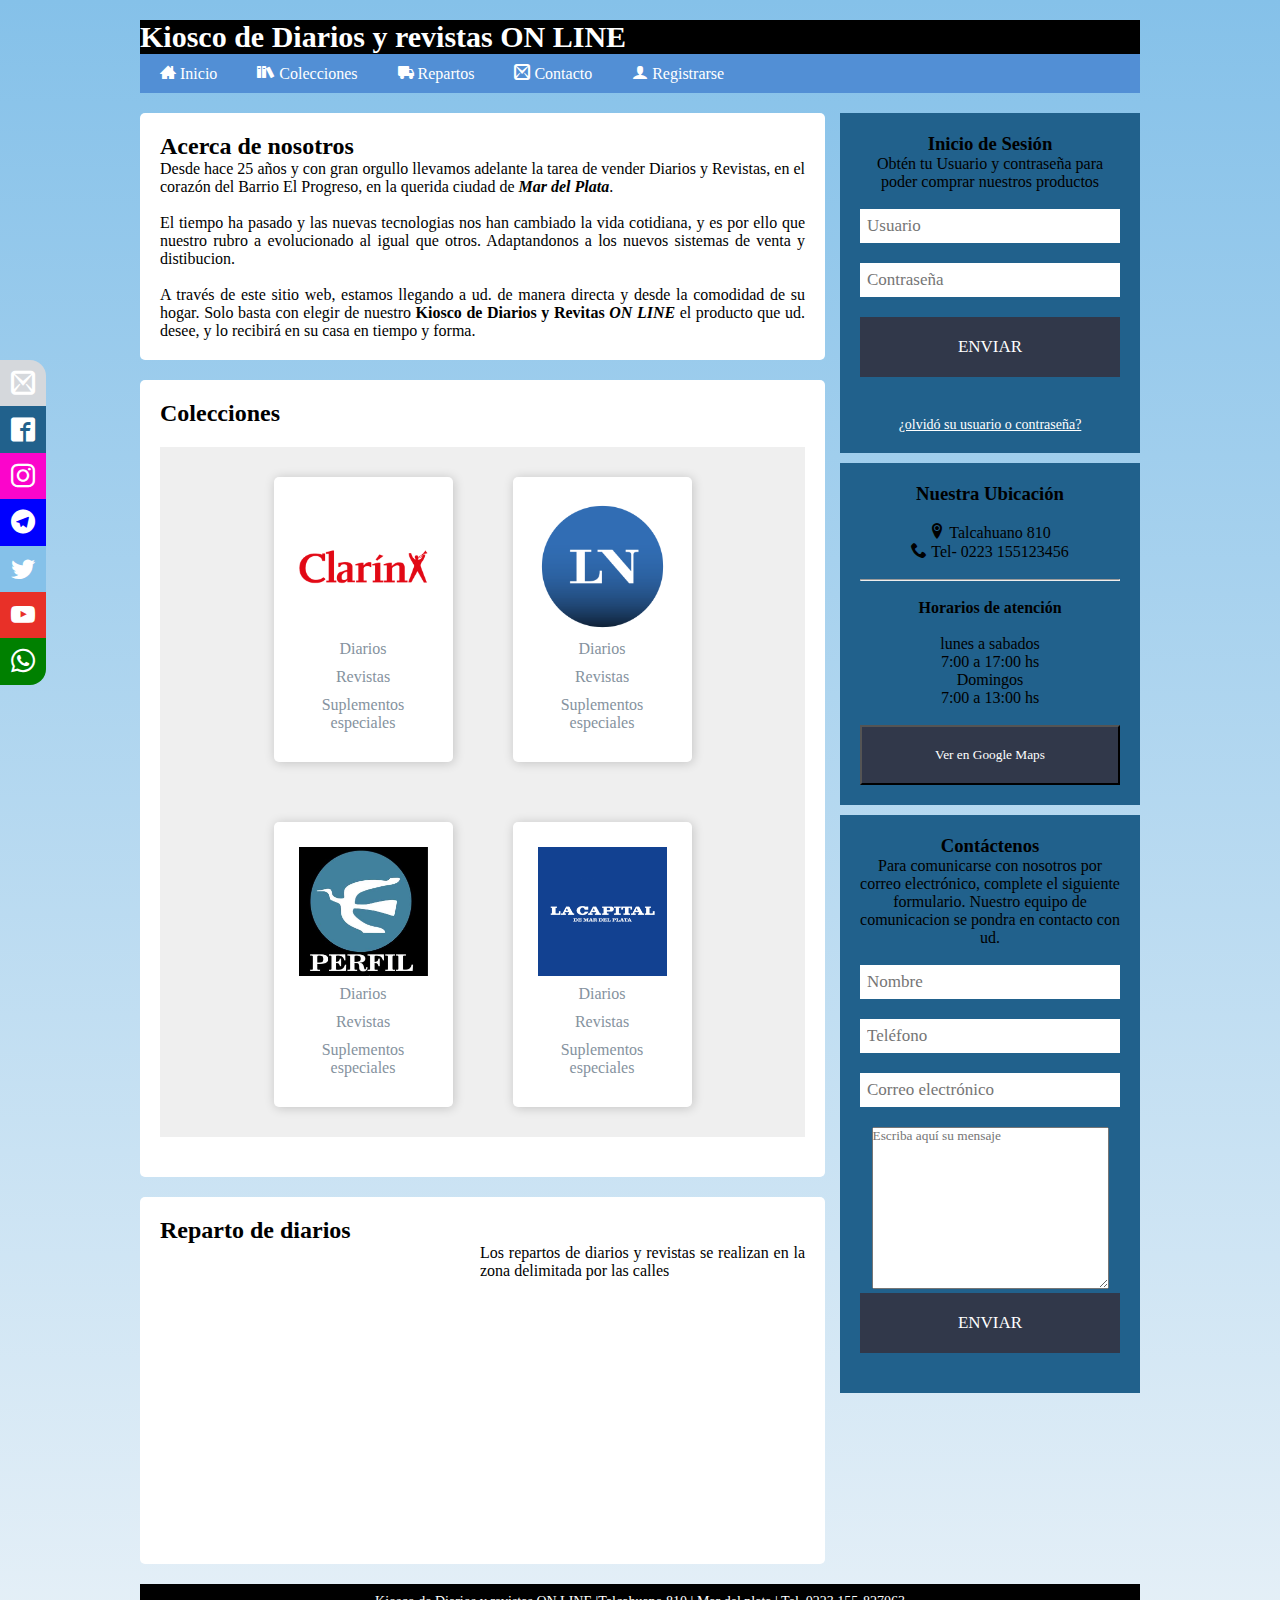
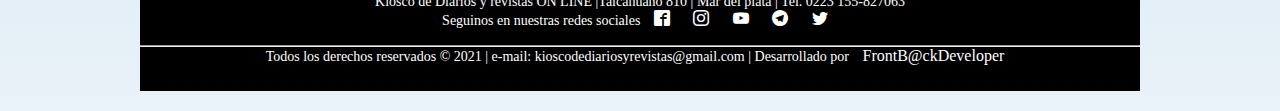
==== commit 3caeceac: "se modifico el titulo del index correctamente" ====
--- a/index.html
+++ b/index.html
@@ -10,7 +10,7 @@
 	<header>
 		
 		<div class="titulo">
-			<h1>Kiosco de Diarios y revistas ON LINE prpbando Git</h1>
+			<h1>Kiosco de Diarios y revistas ON LINE</h1>
 		</div>	
 		<nav>
 			<ul>
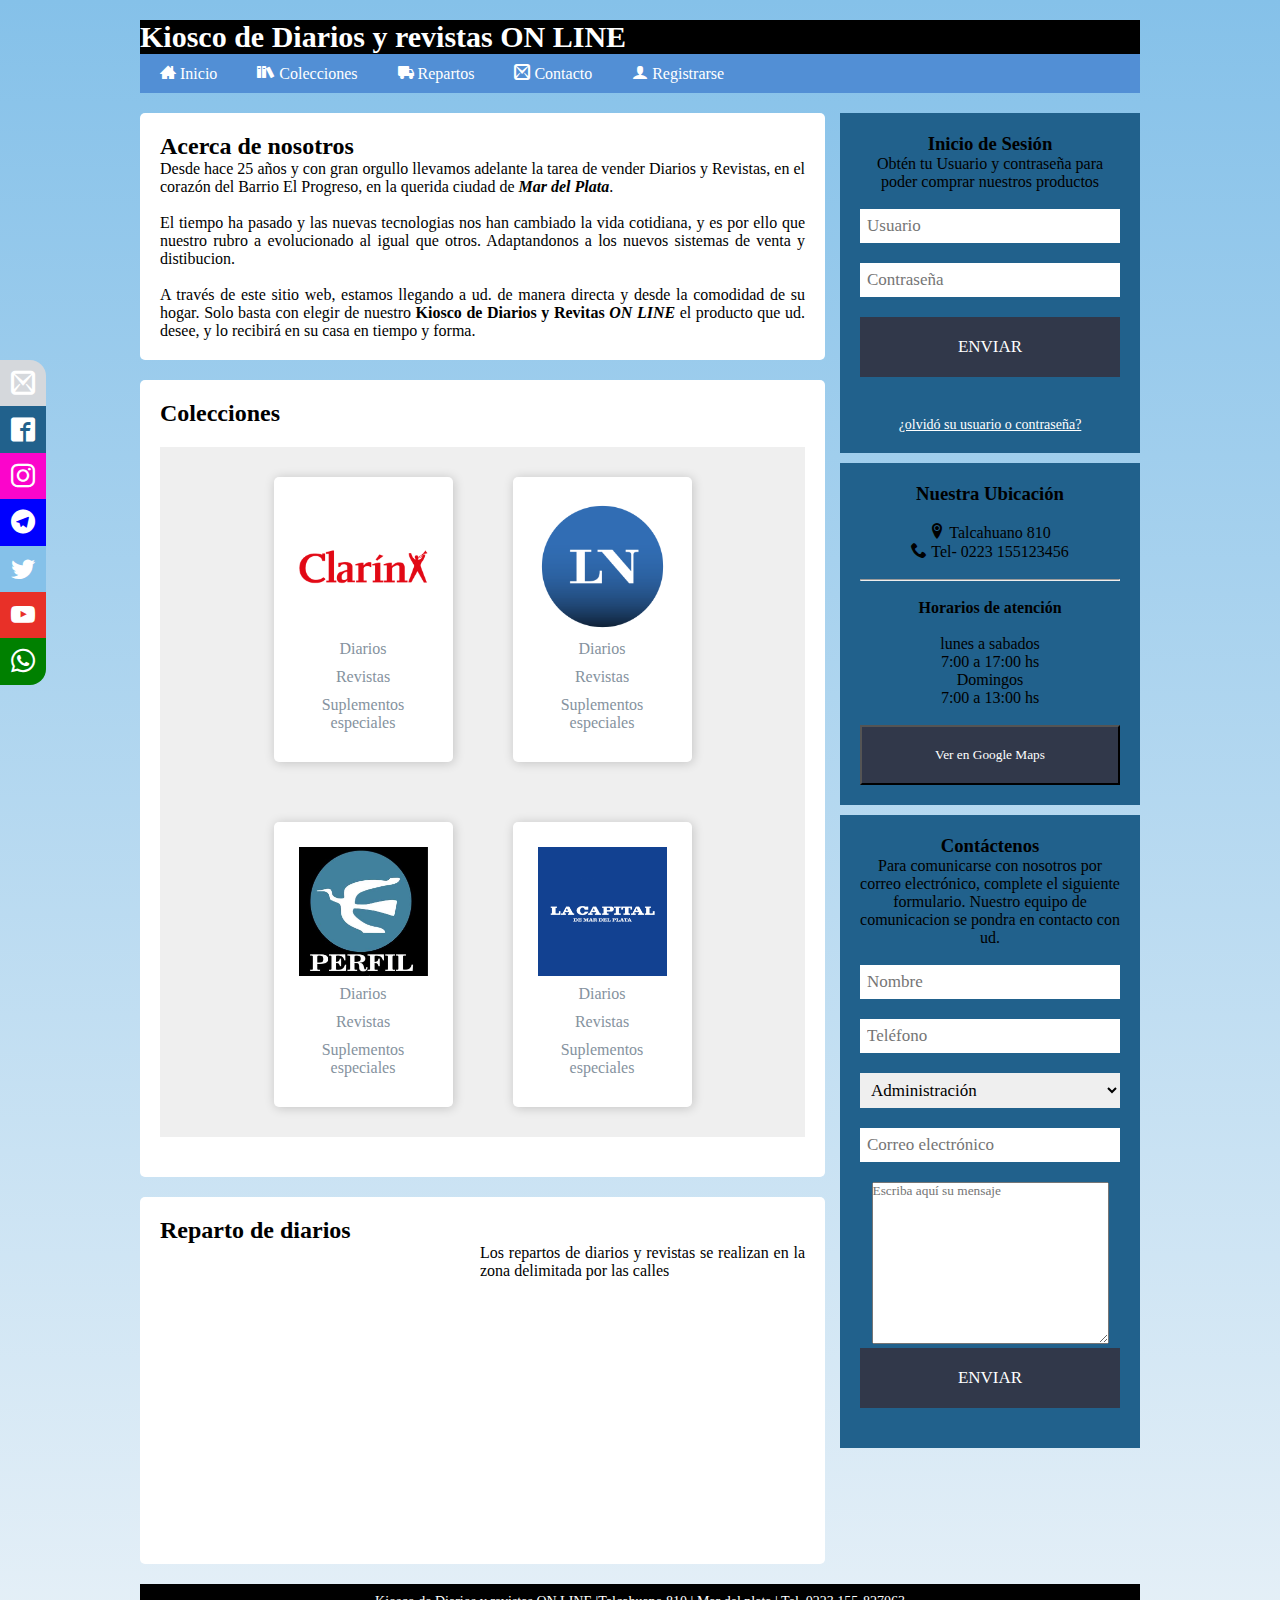
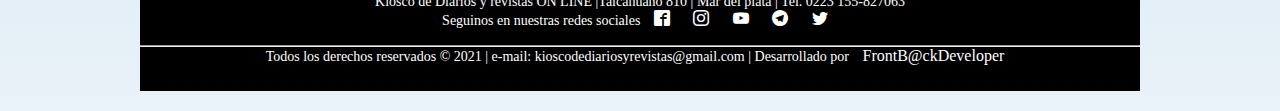
==== commit e66e094a: "agregue select con 3 opciones al formulario contacto" ====
--- a/index.html
+++ b/index.html
@@ -136,6 +136,11 @@
 				<form action="">
 		        	<input type="text" name="Nombre" placeholder="Nombre">
 		        	<input type="text" name="Telefono" placeholder="Teléfono">
+		        	<select name="area" id="area">
+		        		<option value="Administracion">Administración</option>
+		        		<option value="Ventas">Ventas</option>
+		        		<option value="Repartos">repartos</option>
+		        	</select>
 		        	<input type="email" name="Correo" placeholder="Correo electrónico">
 		        	<textarea name="mensaje" placeholder="Escriba aquí su mensaje" cols="30" rows="10"></textarea>
 		        	<input type="button" value="ENVIAR" id="boton">
--- a/estilos.css
+++ b/estilos.css
@@ -139,7 +139,7 @@
 	box-shadow: 0 0 .5rem rgba(0, 0, 0, .42);
 }
 
-.formulario input{
+.formulario input, select, option{
 	display: block;
 	width: 100%;
 	margin-bottom: 20px;
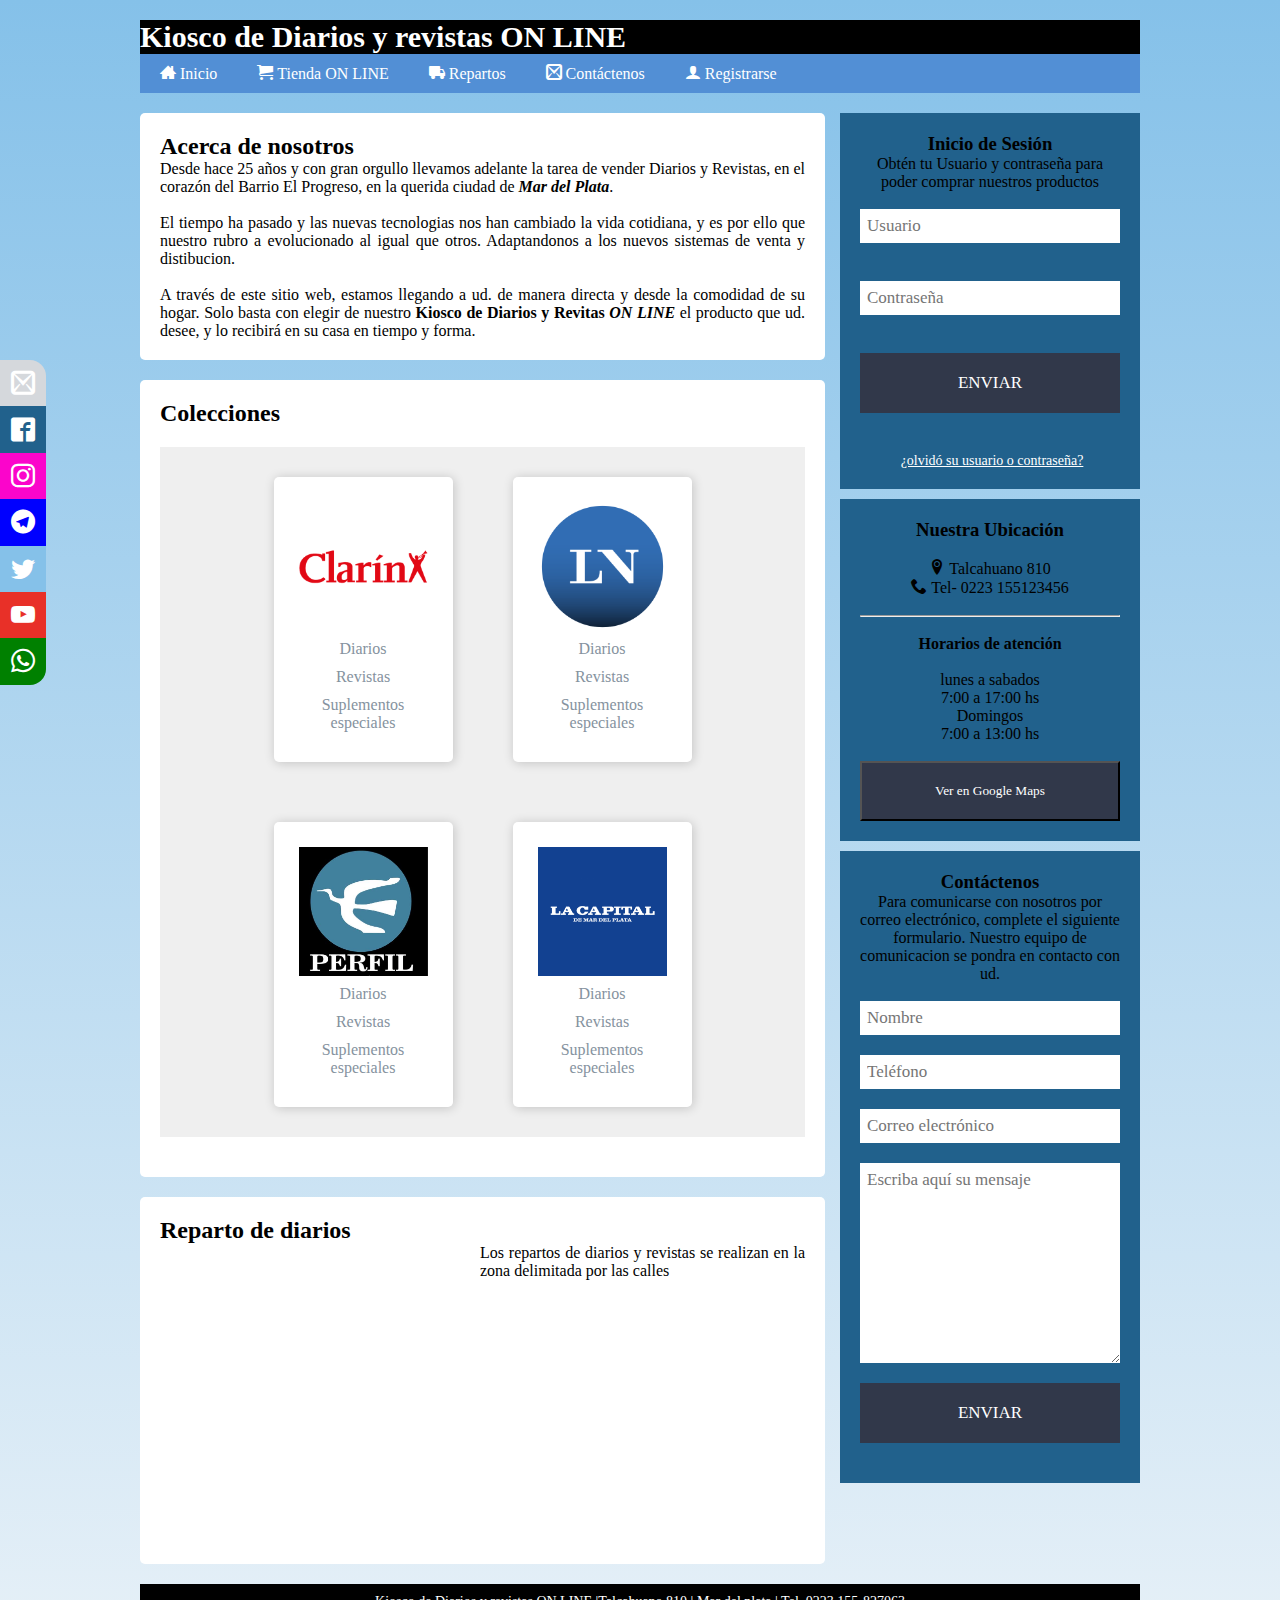
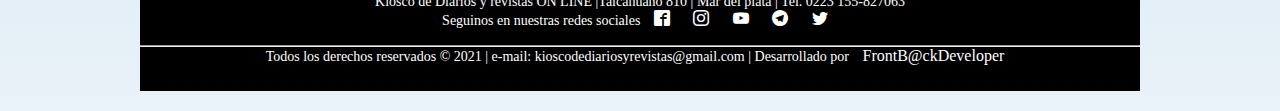
==== commit 82683719: "se agrego el HTML y CSS del formulario de LOGIN" ====
--- a/index.html
+++ b/index.html
@@ -15,10 +15,10 @@
 		<nav>
 			<ul>
 			    <li><a href="#reseña-historica"><span class="icon-home3"></span> Inicio</a></li>
-			    <li><a href="#colecciones"><span class="icon-books"></span> Colecciones</a></li>
+			    <li><a href="#colecciones"><span class="icon-cart"></span> Tienda ON LINE</a></li>
 			    <li><a href="#repartos"><span class="icon-truck"></span> Repartos</a></li>
-			    <li><a href="#contacto"><span class="icon-mail2"></span> Contacto</a></li>
-			    <li><a href="#"><span class="icon-user"></span> Registrarse</a></li>
+			    <li><a href="#contacto"><span class="icon-mail2"></span> Contáctenos</a></li>
+			    <li><a href="login.html"><span class="icon-user"></span> Registrarse</a></li>
 
 			</ul>
 		</nav>
@@ -136,11 +136,6 @@
 				<form action="">
 		        	<input type="text" name="Nombre" placeholder="Nombre">
 		        	<input type="text" name="Telefono" placeholder="Teléfono">
-		        	<select name="area" id="area">
-		        		<option value="Administracion">Administración</option>
-		        		<option value="Ventas">Ventas</option>
-		        		<option value="Repartos">repartos</option>
-		        	</select>
 		        	<input type="email" name="Correo" placeholder="Correo electrónico">
 		        	<textarea name="mensaje" placeholder="Escriba aquí su mensaje" cols="30" rows="10"></textarea>
 		        	<input type="button" value="ENVIAR" id="boton">
--- a/estilos.css
+++ b/estilos.css
@@ -139,7 +139,7 @@
 	box-shadow: 0 0 .5rem rgba(0, 0, 0, .42);
 }
 
-.formulario input, select, option{
+.formulario input{
 	display: block;
 	width: 100%;
 	margin-bottom: 20px;
@@ -267,3 +267,66 @@
  .tarjeta-colecciones a:hover{
 	color: #283747;
 }
+
+/* estilos del formilario login de usuario */
+
+
+input[type="text"], input[type="email"] ,input[type="button"], input[type="password"], textarea{
+	display: block;
+	width: 100%;
+	margin-bottom: 20px;
+	padding: 7px;
+	box-sizing: border-box;
+	font-size: 17px;
+	border:  none;
+}
+fieldset {
+	background: #fff;
+	font-size: 16px;
+	font-family: verdana;
+	padding: 20px;
+}
+.radios input, label{
+	display: inline-flex;
+	margin-bottom: 5px;
+	color: #979A9A ;
+}
+#titulo-login{
+	color: #99A3A4;
+	font-family: arial;
+	font-size: 18px;
+}
+.contenedor-login{
+    background-color: #DAF7A6;
+	width: 450px;
+	margin: auto;
+	background: rgba(0, 0, 0, 0.4);
+    padding: 10px 20px;
+    box-sizing: border-box;
+    margin-top: 20px;
+    border-radius: 7px;
+}
+
+.titulologin{
+	color: #fff;
+	text-align: center;
+}
+.parrafologin{
+	color: #fff;
+	text-align: center;
+}
+#boton {
+	background-color: #31384A;
+	color: #fff;
+	padding: 20px;
+}
+#boton:hover {
+	background: #900C3F;
+	cursor: pointer;
+}
+
+@media (max-width: 480px){
+	form{
+		width: 100%;
+	}
+}